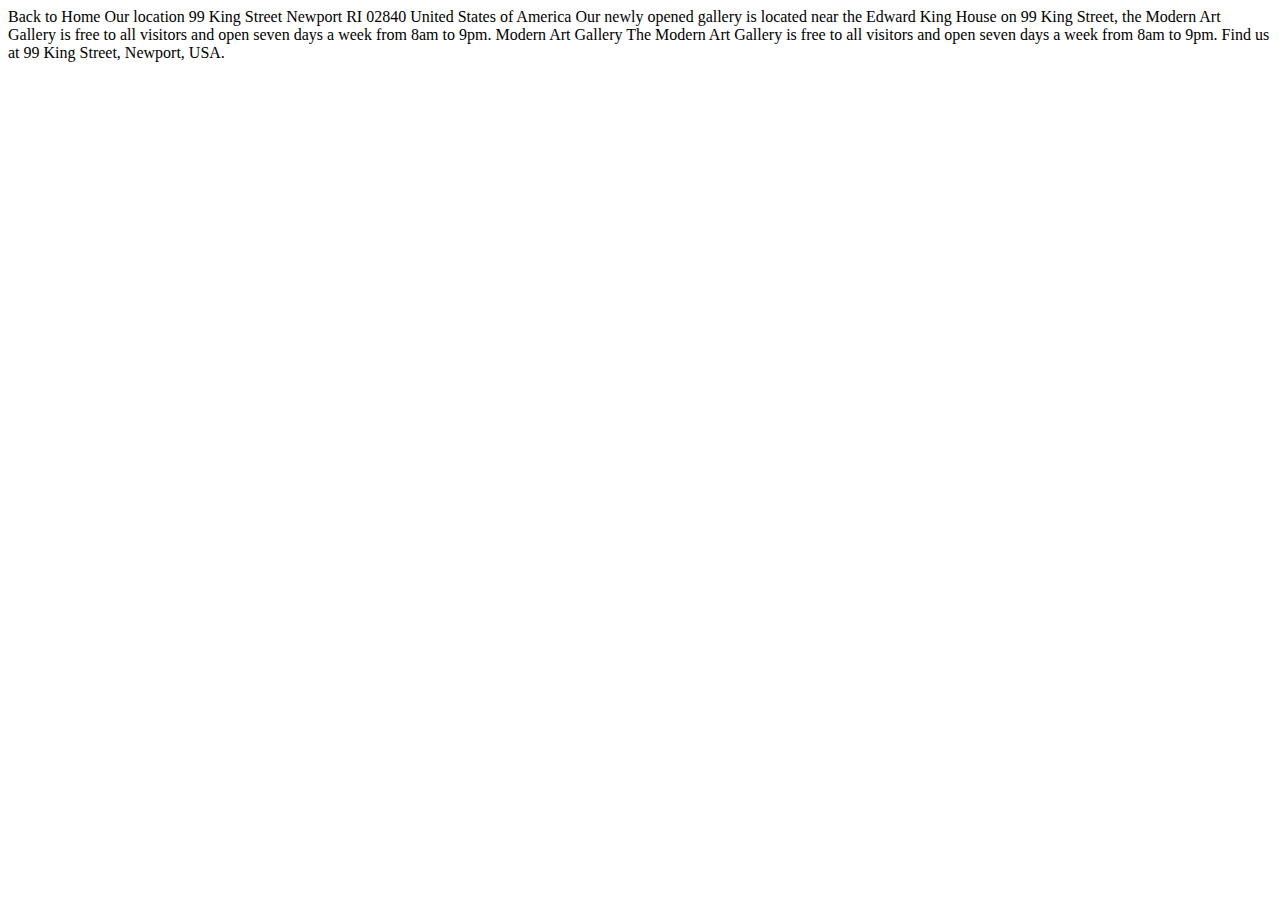
==== location.html @ 8748be81 "phaseone first add" ====
<!DOCTYPE html>
<html lang="en">
<head>
  <meta charset="UTF-8">
  <meta name="viewport" content="width=device-width, initial-scale=1.0">

  <link rel="icon" type="image/png" sizes="32x32" href="./assets/favicon-32x32.png">
  
  <title>Frontend Mentor | Art gallery website</title>
</head>
<body>

  Back to Home

  Our location

  99 King Street
  Newport
  RI 02840
  United States of America

  Our newly opened gallery is located near the Edward King House on 99 King 
  Street, the Modern Art Gallery is free to all visitors and open seven days 
  a week from 8am to 9pm.

  Modern Art Gallery

  The Modern Art Gallery is free to all visitors and open seven days a week 
  from 8am to 9pm. Find us at 99 King Street, Newport, USA.

</body>
</html>
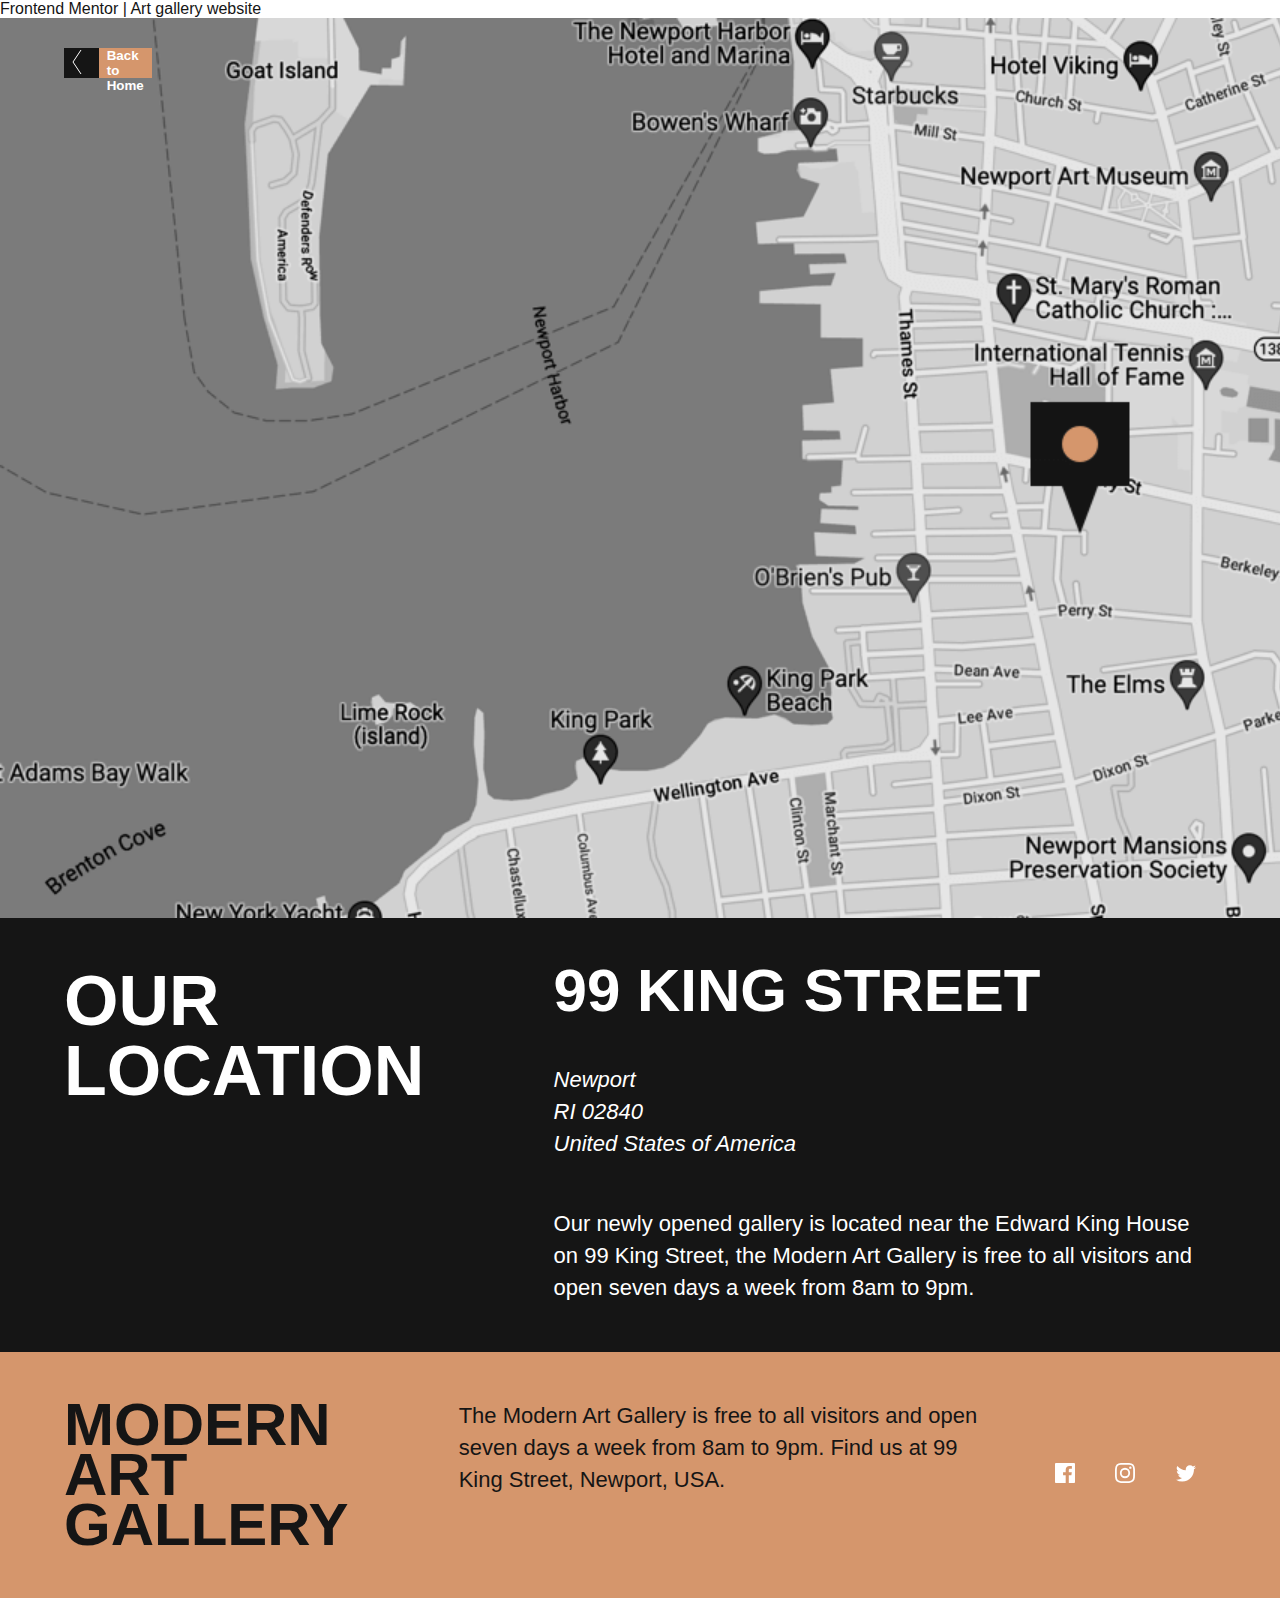
==== commit 23fe0870: "second commit" ====
--- a/location.html
+++ b/location.html
@@ -1,32 +1,71 @@
 <!DOCTYPE html>
 <html lang="en">
-<head>
-  <meta charset="UTF-8">
-  <meta name="viewport" content="width=device-width, initial-scale=1.0">
+  <head>
+    <meta charset="UTF-8">
+    <meta name="viewport" content="width=device-width, initial-scale=1.0">
 
-  <link rel="icon" type="image/png" sizes="32x32" href="./assets/favicon-32x32.png">
-  
-  <title>Frontend Mentor | Art gallery website</title>
-</head>
-<body>
+    <link rel="icon" type="image/png" sizes="32x32" href="./assets/favicon-32x32.png">
+    <link rel="stylesheet" href="./css/styles.css"
+    <title> Frontend Mentor | Art gallery website</title>
+  </head>
 
-  Back to Home
+  <body class="location">
+    <a href="./index.html" id="location-link">
+      <button><svg width="10" height="24" xmlns="http://www.w3.org/2000/svg">
+          <path stroke="#FFF" fill="none" d="M9 24 1 12 9 0" />
+        </svg></button>
+    <button> Back to Home </button>
+    </a>
 
-  Our location
+    <div class="map"></div>
+    <div class="location-info">
+      <div class="location-info-div">
+        <h2> Our location </h2>
+      </div>
 
-  99 King Street
-  Newport
-  RI 02840
-  United States of America
+      <div class="location-info-div" id="location-address">
+        <h3>99 King Street</h3>
+        <address>
+          <p> Newport </p>
+          <p> RI 02840 </p>
+          <p> United States of America </p>
+        </address>
+        <p> Our newly opened gallery is located near the Edward King House on 99 King Street, the Modern Art Gallery is free to all visitors and open seven days a week from 8am to 9pm. </p>
+      </div>
+    </div>
 
-  Our newly opened gallery is located near the Edward King House on 99 King 
-  Street, the Modern Art Gallery is free to all visitors and open seven days 
-  a week from 8am to 9pm.
+    <footer class="location-footer">
+      <div class="location-footer-div">
+        <h3> Modern Art Gallery </h3>
+      </div>
+          
+      <div class="location-footer-div">
+        <p> The Modern Art Gallery is free to all visitors and open seven days a week from 8am to 9pm. Find us at 99 King Street, Newport, USA. </p>
+      </div>
 
-  Modern Art Gallery
-
-  The Modern Art Gallery is free to all visitors and open seven days a week 
-  from 8am to 9pm. Find us at 99 King Street, Newport, USA.
-
-</body>
+      <div class="location-footer-div" id="icons">
+      
+        <div class="icon" id="facebook">
+          <svg width="20" height="20" xmlns="http://www.w3.org/2000/svg">
+            <path d="M18.896 0H1.104C.494 0 0 .494 0 1.104v17.793C0 19.506.494 20 1.104 20h9.58v-7.745H8.076V9.237h2.606V7.01c0-2.583 1.578-3.99 3.883-3.99 1.104 0 2.052.082 2.329.119v2.7h-1.598c-1.254 0-1.496.597-1.496 1.47v1.928h2.989l-.39 3.018h-2.6V20h5.098c.608 0 1.102-.494 1.102-1.104V1.104C20 .494 19.506 0 18.896 0Z"
+              fill="#FFF" />
+          </svg>
+        </div>
+      
+        <div class="icon" id="instagram">
+          <svg width="20" height="20" xmlns="http://www.w3.org/2000/svg">
+            <path d="M10 1.802c2.67 0 2.987.01 4.042.059 2.71.123 3.975 1.409 4.099 4.099.048 1.054.057 1.37.057 4.04 0 2.672-.01 2.988-.057 4.042-.124 2.687-1.387 3.975-4.1 4.099-1.054.048-1.37.058-4.041.058-2.67 0-2.987-.01-4.04-.058-2.718-.124-3.977-1.416-4.1-4.1-.048-1.054-.058-1.37-.058-4.041 0-2.67.01-2.986.058-4.04.124-2.69 1.387-3.977 4.1-4.1 1.054-.048 1.37-.058 4.04-.058ZM10 0C7.284 0 6.944.012 5.877.06 2.246.227.227 2.242.061 5.877.01 6.944 0 7.284 0 10s.012 3.057.06 4.123c.167 3.632 2.182 5.65 5.817 5.817 1.067.048 1.407.06 4.123.06s3.057-.012 4.123-.06c3.629-.167 5.652-2.182 5.816-5.817.05-1.066.061-1.407.061-4.123s-.012-3.056-.06-4.122C19.777 2.249 17.76.228 14.124.06 13.057.01 12.716 0 10 0Zm0 4.865a5.135 5.135 0 1 0 0 10.27 5.135 5.135 0 0 0 0-10.27Zm0 8.468a3.333 3.333 0 1 1 0-6.666 3.333 3.333 0 0 1 0 6.666Zm5.338-9.87a1.2 1.2 0 1 0 0 2.4 1.2 1.2 0 0 0 0-2.4Z"
+              fill="#FFF" />
+          </svg>
+        </div>
+      
+        <div class="icon" id="twitter">
+          <svg width="20" height="17" xmlns="http://www.w3.org/2000/svg">
+            <path d="M20 2.172a8.192 8.192 0 0 1-2.357.646 4.11 4.11 0 0 0 1.805-2.27 8.22 8.22 0 0 1-2.606.996A4.096 4.096 0 0 0 13.847.248c-2.65 0-4.596 2.472-3.998 5.037A11.648 11.648 0 0 1 1.392 1a4.109 4.109 0 0 0 1.27 5.478 4.086 4.086 0 0 1-1.858-.513c-.045 1.9 1.318 3.679 3.291 4.075a4.113 4.113 0 0 1-1.853.07 4.106 4.106 0 0 0 3.833 2.849A8.25 8.25 0 0 1 0 14.658a11.616 11.616 0 0 0 6.29 1.843c7.618 0 11.923-6.434 11.663-12.205A8.354 8.354 0 0 0 20 2.172Z"
+              fill="#FFF" />
+          </svg>
+        </div>
+      </div>
+    </footer>
+  </body>
 </html>--- a/css/styles.css
+++ b/css/styles.css
@@ -0,0 +1,409 @@
+* {
+  margin: 0;
+  padding: 0;
+  box-sizing: border-box;
+}
+
+h1 {
+  font-family: "Big Shoulders Display", sans-serif;
+  font-size: 96px;
+  line-height: 88px;
+}
+
+h2 {
+  font-family: "Big Shoulders Display", sans-serif;
+  font-size: 70px;
+  line-height: 70px;
+  text-transform: uppercase;
+}
+
+h3 {
+  font-family: "Big Shoulders Display", sans-serif;
+  font-size: 60px;
+  line-height: 50px;
+  text-transform: uppercase;
+}
+
+p {
+  font-family: "Outfit", sans-serif;
+  font-size: 22px;
+  line-height: 32px;
+}
+
+body {
+  font-family: "Outfit", sans-serif;
+  color: #151515;
+}
+
+button {
+  height: 30px;
+  border: none;
+  color: #FFFFFF;
+  font-weight: 700;
+  padding: 0px 8px;
+  transition: all 0.3s ease;
+}
+
+a {
+  text-decoration: none;
+  display: grid;
+  grid-template-columns: repeat(5, 1fr);
+  width: 100px;
+}
+
+button:nth-child(1) {
+  background-color: #151515;
+  z-index: 1;
+}
+
+button:nth-child(2) {
+  background-color: #D5966C;
+  text-align: right;
+}
+
+.home h1 {
+  background: linear-gradient(to right, #FFFFFF 50%, #151515 50%);
+  background-clip: text;
+  -webkit-background-clip: text;
+  -webkit-text-fill-color: transparent;
+}
+
+a {
+  transition: all 0.5s ease;
+  margin: 30px 0px;
+}
+
+a:hover>button:nth-child(1) {
+  background-color: #D5966C;
+}
+
+a:hover>button:nth-child(2) {
+  background-color: #151515;
+}
+
+.header-container {
+  display: grid;
+  grid-template-columns: repeat(12, 1fr);
+  height: 100vh;
+}
+
+#header-grid1 {
+  background-color: #151515;
+  grid-column: 1/5;
+  grid-row: 1;
+}
+
+#header-grid2 {
+  background: url("/assets/desktop/image-hero.jpg");
+  background-size: cover;
+  background-repeat: no-repeat;
+  grid-column: 5/9;
+  grid-row: 1;
+}
+
+#header-grid3 {
+  grid-column: 9/13;
+  grid-row: 1;
+}
+
+#header-grid4 {
+  grid-column: 2/8;
+  grid-row: 1;
+  margin: auto;
+}
+
+#header-grid5 {
+  grid-column: 8/11;
+  grid-row: 1;
+  margin: auto;
+  margin-left: 20px;
+}
+
+.main-container {
+  margin: 50px 5%;
+}
+
+.main-container p {
+  margin: 30px 0;
+}
+
+.main-section-top {
+  display: grid;
+  grid-template-columns: 2fr 3fr;
+}
+
+#top-one {
+  margin: 20px 0;
+}
+
+#top-two {
+  background: url("/assets/desktop/image-grid-1.jpg");
+  background-size: cover;
+  background-repeat: no-repeat;
+}
+
+.main-section-down {
+  margin: 30px 0;
+  display: grid;
+  grid-template-columns: repeat(2, 1fr);
+  grid-template-rows: repeat(2, 1fr);
+  grid-template-areas: "grid1 grid2" "grid1 grid3";
+  gap: 10px;
+}
+
+#down-one{
+  grid-area: grid1;
+}
+
+#down-one img {
+  width: 100%;
+  height: 100%;
+}
+
+#down-two {
+  grid-area: grid2;
+}
+
+#down-two img {
+  width: 100%;
+  height: 100%;
+}
+
+#down-three {
+  grid-area: grid3;
+  background-color: #151515;
+  color: #FFFFFF;
+  padding: 20px;
+}
+
+.home-footer {
+  background-color: #151515;
+  color: #FFFFFF;
+  padding: 30px 5%;
+  display: grid;
+  grid-template-columns: 2fr 3fr 1fr;
+  gap: 20px;
+}
+
+.home-footer svg {
+  fill: #FFFFFF;
+  transition: all 0.25s ease;
+}
+
+.home-footer svg:hover {
+  fill: #D5966C;
+}
+
+#icons {
+  display: flex;
+  justify-content: space-around;
+  align-items: center;
+}
+
+@media screen and (max-width: 820px) {
+  h1 {
+    font-size: 70px;
+    line-height: 70px;
+    -webkit-text-fill-color: initial !important;
+  }
+
+  h2 {
+    font-size: 60px;
+    line-height: 50px;
+  }
+
+  h3 {
+    font-size: 36px;
+    line-height: 36px;
+  }
+
+  a {
+    width: 150px;
+  }
+
+  button {
+    height: 50px;
+  }
+
+  #header-grid1{
+    display: none;
+  }
+
+  #header-grid2{
+    grid-column: 1/7;
+    grid-row: 1/5;
+  }
+
+  #header-grid4{
+    grid-column: 6/11;
+    grid-row: 2;
+  }
+
+  #header-grid5{
+    grid-column: 6/11;
+    grid-row: 3;
+    margin: 0;
+  }
+}
+
+@media screen and (max-width: 500px) {
+  h1 {
+    font-size: 60px;
+    line-height: 50px;
+  }
+
+  h2 {
+    font-size: 36px;
+    line-height: 36px;
+  }
+
+  .header-container {
+    height: max-content;
+  }
+
+  #header-grid2 {
+    grid-column: 1/13;
+    grid-row: 1;
+    height: 50vh;
+  }
+
+  #header-grid3 {
+    grid-column: 1/13;
+    grid-row: 2;
+    padding: 0 5%;
+  }
+
+  #header-grid4 {
+    grid-column: 1/13;
+    grid-row: 3;
+    padding: 0 5%;
+  }
+
+  .header-grid5 {
+    grid-column: 1/13;
+    grid-row: 4;
+    padding: 0 5%;
+  }
+
+  .main-section-top {
+    grid-template-columns: 1fr;
+  }
+
+  .main-section-down {
+    grid-template-columns: 1fr;
+    grid-template-rows: max-content;
+    grid-template-areas: "grid1" "grid2" "grid3";
+  }
+
+  #down-two img {
+    height: max-content;
+  }
+
+  .home-footer {
+    grid-template-columns: 1fr;
+  }
+}
+
+#location-link {
+  position: absolute;
+  left: 5%;
+  width: 12rem;
+}
+
+.location button:nth-child(1) {
+  text-align: left;
+}
+
+.location button:nth-child(2) {
+  z-index: 1;
+  text-align: left;
+}
+
+.location a {
+  transition: all 0.5s ease-out;
+}
+
+.location a:hover>button:nth-child(1) {
+  background-color: #D5966C;
+}
+
+.location a:hover>button:nth-child(2) {
+  background-color: #151515;
+}
+
+.map {
+  background: url("/assets/desktop/image-map.png");
+  background-size: cover;
+  background-repeat: no-repeat;
+  height: 100vh;
+  width: 100%;
+  display: grid;
+  place-content: center;
+}
+
+.location-info {
+  display: grid;
+  grid-template-columns: 2fr 3fr;
+  gap: 3rem;
+  padding: 3rem 5%;
+  background-color: #151515;
+  color: #FFFFFF;
+}
+
+.location-info-section h3 {
+  color: #D5966C;
+}
+
+address {
+  margin: 3rem 0;
+}
+
+.location-footer {
+  display: grid;
+  grid-template-columns: 2fr 3fr 1fr;
+  gap: 2rem;
+  background-color: #D5966C;
+  padding: 3rem 5%;
+}
+
+.location-footer-section:nth-child(3) {
+  display: flex;
+  justify-content: space-around;
+  align-items: center;
+}
+
+.location-footer-section:nth-child(3) svg {
+  transition: all 0.25s ease-out;
+}
+
+.location-footer-section:nth-child(3) svg:hover {
+  fill: #FFFFFF;
+}
+
+@media screen and (max-width: 820px) {
+  .map {
+    background: url("../images/tablet/image-map.png");
+    background-size: cover;
+    background-repeat: no-repeat;
+    background-position: center;
+  }
+}
+
+@media screen and (max-width: 500px) {
+  #location-link {
+    left: 0;
+  }
+
+  .location-info {
+    grid-template-columns: 1fr;
+  }
+
+  .location-footer {
+    grid-template-columns: 1fr;
+  }
+
+  #icons {
+    justify-content: start;
+    gap: 20px;
+  }
+}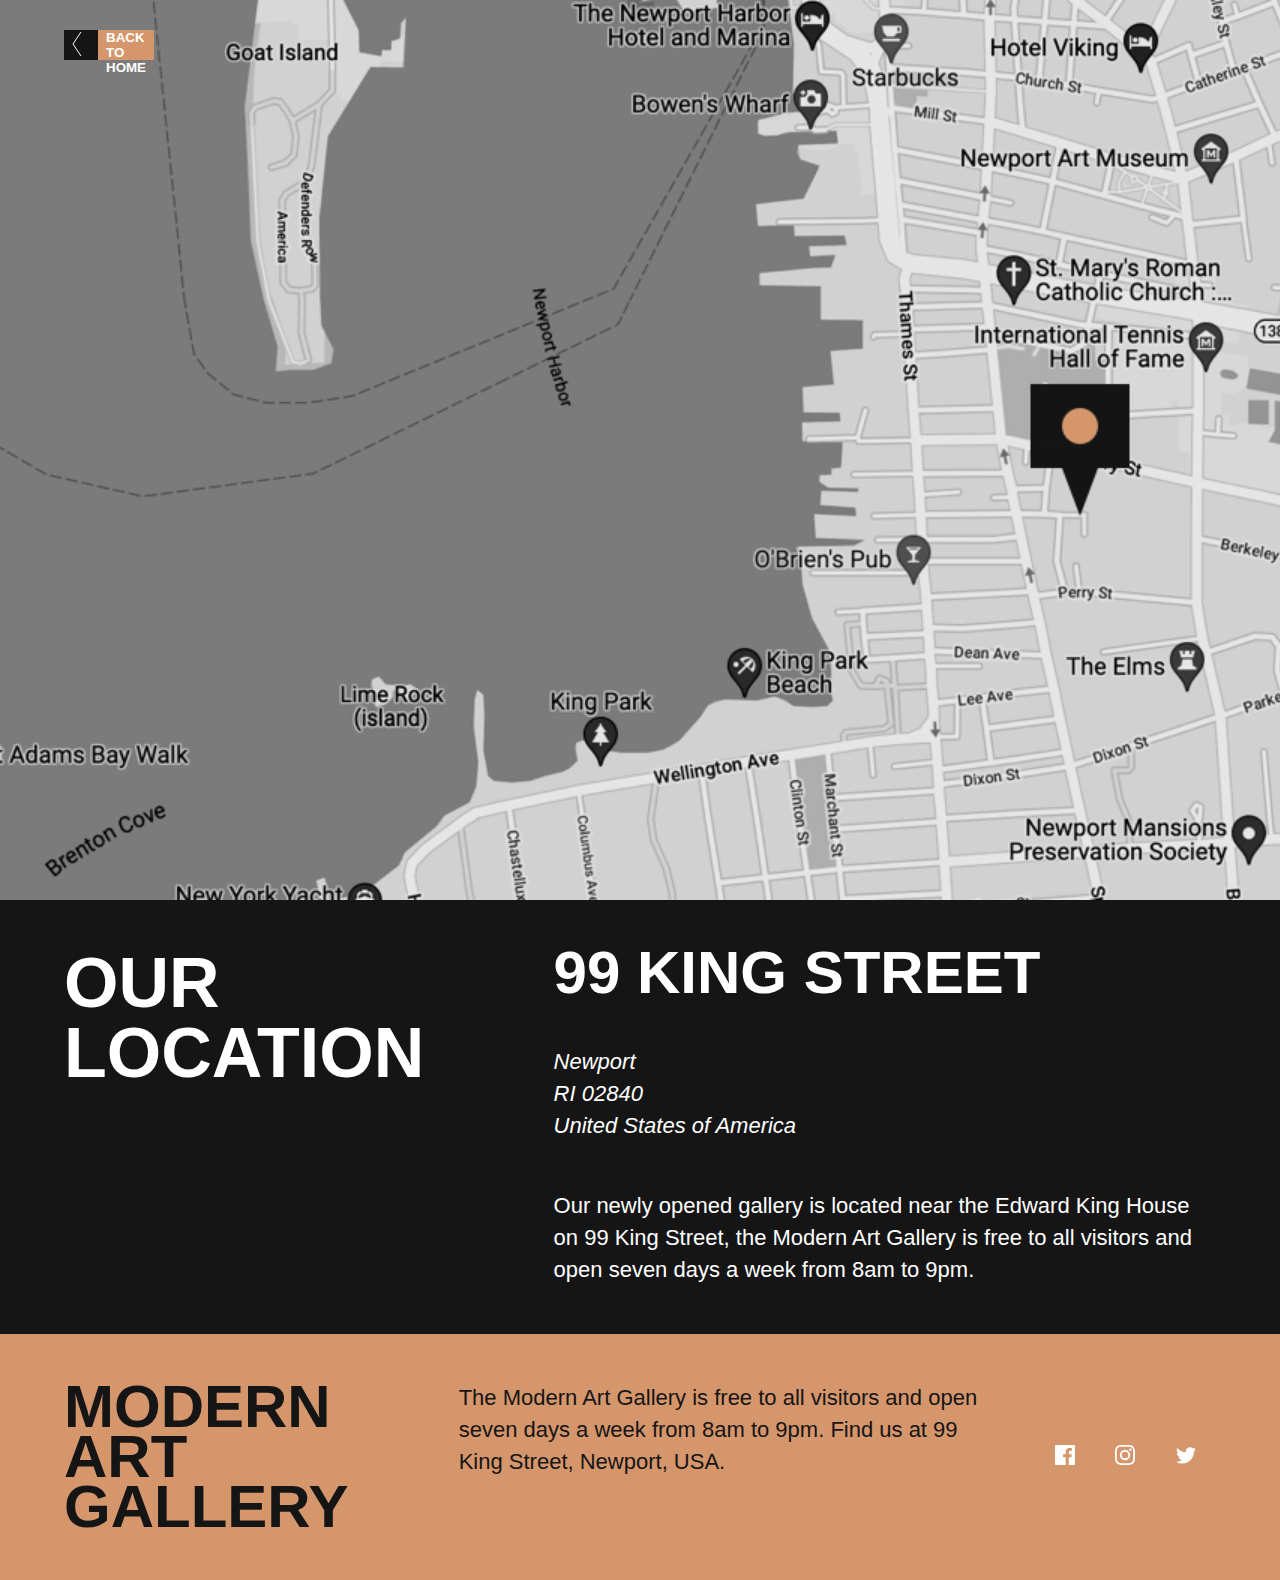
==== commit 3b8da86f: "continue" ====
--- a/location.html
+++ b/location.html
@@ -5,8 +5,8 @@
     <meta name="viewport" content="width=device-width, initial-scale=1.0">
 
     <link rel="icon" type="image/png" sizes="32x32" href="./assets/favicon-32x32.png">
-    <link rel="stylesheet" href="./css/styles.css"
-    <title> Frontend Mentor | Art gallery website</title>
+        <title> Frontend Mentor | Art gallery website</title>
+    <link rel="stylesheet" href="./css/styles.css">
   </head>
 
   <body class="location">
@@ -14,17 +14,17 @@
       <button><svg width="10" height="24" xmlns="http://www.w3.org/2000/svg">
           <path stroke="#FFF" fill="none" d="M9 24 1 12 9 0" />
         </svg></button>
-    <button> Back to Home </button>
+    <button> BACK TO HOME </button>
     </a>
 
     <div class="map"></div>
     <div class="location-info">
       <div class="location-info-div">
-        <h2> Our location </h2>
+        <h2> OUR <br> LOCATION </h2>
       </div>
 
       <div class="location-info-div" id="location-address">
-        <h3>99 King Street</h3>
+        <h3> 99 KING STREET </h3>
         <address>
           <p> Newport </p>
           <p> RI 02840 </p>
@@ -36,7 +36,7 @@
 
     <footer class="location-footer">
       <div class="location-footer-div">
-        <h3> Modern Art Gallery </h3>
+        <h3> MODERN ART GALLERY </h3>
       </div>
           
       <div class="location-footer-div">
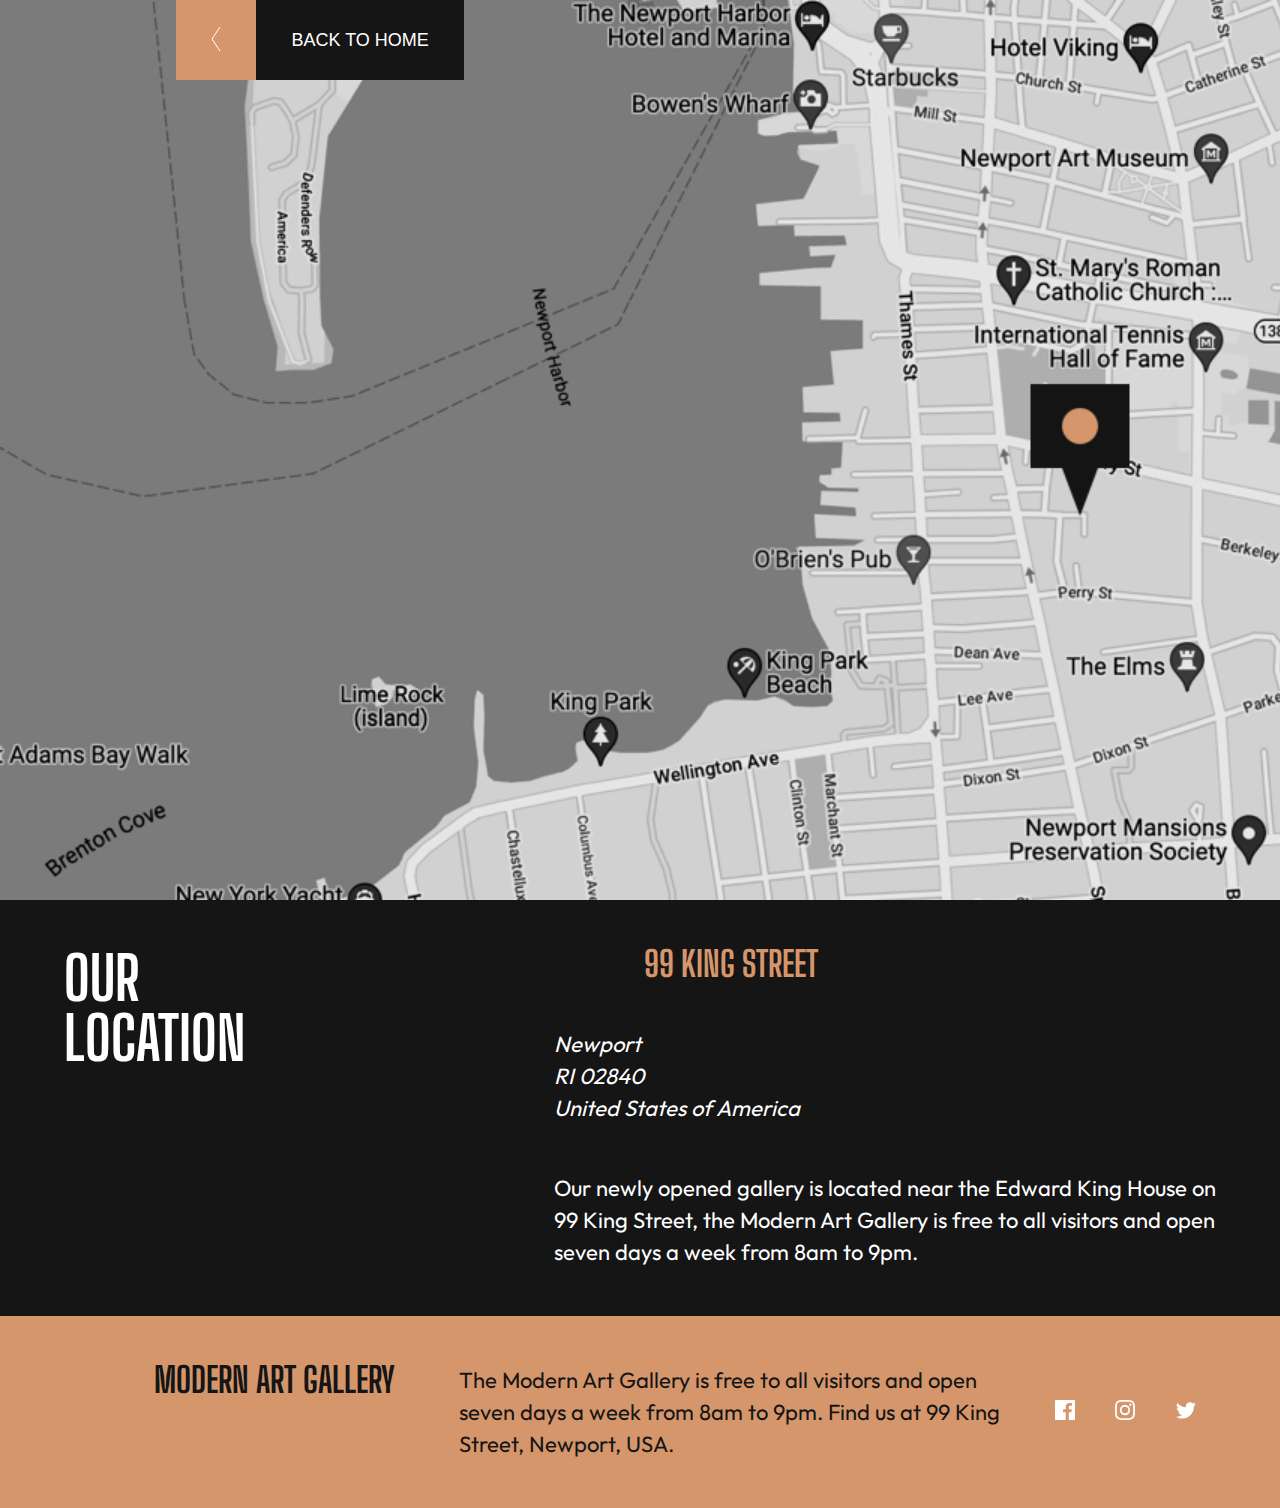
==== commit 1078cd7c: "fifth commit" ====
--- a/location.html
+++ b/location.html
@@ -1,11 +1,12 @@
 <!DOCTYPE html>
 <html lang="en">
+
   <head>
     <meta charset="UTF-8">
     <meta name="viewport" content="width=device-width, initial-scale=1.0">
 
     <link rel="icon" type="image/png" sizes="32x32" href="./assets/favicon-32x32.png">
-        <title> Frontend Mentor | Art gallery website</title>
+    <title> Frontend Mentor | Art gallery website</title>
     <link rel="stylesheet" href="./css/styles.css">
   </head>
 
@@ -14,10 +15,11 @@
       <button><svg width="10" height="24" xmlns="http://www.w3.org/2000/svg">
           <path stroke="#FFF" fill="none" d="M9 24 1 12 9 0" />
         </svg></button>
-    <button> BACK TO HOME </button>
+      <button> BACK TO HOME </button>
     </a>
 
     <div class="map"></div>
+
     <div class="location-info">
       <div class="location-info-div">
         <h2> OUR <br> LOCATION </h2>
@@ -30,7 +32,8 @@
           <p> RI 02840 </p>
           <p> United States of America </p>
         </address>
-        <p> Our newly opened gallery is located near the Edward King House on 99 King Street, the Modern Art Gallery is free to all visitors and open seven days a week from 8am to 9pm. </p>
+        <p> Our newly opened gallery is located near the Edward King House on 99 King Street, the Modern Art Gallery is
+          free to all visitors and open seven days a week from 8am to 9pm. </p>
       </div>
     </div>
 
@@ -38,34 +41,39 @@
       <div class="location-footer-div">
         <h3> MODERN ART GALLERY </h3>
       </div>
-          
+
       <div class="location-footer-div">
-        <p> The Modern Art Gallery is free to all visitors and open seven days a week from 8am to 9pm. Find us at 99 King Street, Newport, USA. </p>
+        <p> The Modern Art Gallery is free to all visitors and open seven days a week from 8am to 9pm. Find us at 99
+          King Street, Newport, USA. </p>
       </div>
 
       <div class="location-footer-div" id="icons">
-      
+
         <div class="icon" id="facebook">
           <svg width="20" height="20" xmlns="http://www.w3.org/2000/svg">
-            <path d="M18.896 0H1.104C.494 0 0 .494 0 1.104v17.793C0 19.506.494 20 1.104 20h9.58v-7.745H8.076V9.237h2.606V7.01c0-2.583 1.578-3.99 3.883-3.99 1.104 0 2.052.082 2.329.119v2.7h-1.598c-1.254 0-1.496.597-1.496 1.47v1.928h2.989l-.39 3.018h-2.6V20h5.098c.608 0 1.102-.494 1.102-1.104V1.104C20 .494 19.506 0 18.896 0Z"
+            <path
+              d="M18.896 0H1.104C.494 0 0 .494 0 1.104v17.793C0 19.506.494 20 1.104 20h9.58v-7.745H8.076V9.237h2.606V7.01c0-2.583 1.578-3.99 3.883-3.99 1.104 0 2.052.082 2.329.119v2.7h-1.598c-1.254 0-1.496.597-1.496 1.47v1.928h2.989l-.39 3.018h-2.6V20h5.098c.608 0 1.102-.494 1.102-1.104V1.104C20 .494 19.506 0 18.896 0Z"
               fill="#FFF" />
           </svg>
         </div>
-      
+
         <div class="icon" id="instagram">
           <svg width="20" height="20" xmlns="http://www.w3.org/2000/svg">
-            <path d="M10 1.802c2.67 0 2.987.01 4.042.059 2.71.123 3.975 1.409 4.099 4.099.048 1.054.057 1.37.057 4.04 0 2.672-.01 2.988-.057 4.042-.124 2.687-1.387 3.975-4.1 4.099-1.054.048-1.37.058-4.041.058-2.67 0-2.987-.01-4.04-.058-2.718-.124-3.977-1.416-4.1-4.1-.048-1.054-.058-1.37-.058-4.041 0-2.67.01-2.986.058-4.04.124-2.69 1.387-3.977 4.1-4.1 1.054-.048 1.37-.058 4.04-.058ZM10 0C7.284 0 6.944.012 5.877.06 2.246.227.227 2.242.061 5.877.01 6.944 0 7.284 0 10s.012 3.057.06 4.123c.167 3.632 2.182 5.65 5.817 5.817 1.067.048 1.407.06 4.123.06s3.057-.012 4.123-.06c3.629-.167 5.652-2.182 5.816-5.817.05-1.066.061-1.407.061-4.123s-.012-3.056-.06-4.122C19.777 2.249 17.76.228 14.124.06 13.057.01 12.716 0 10 0Zm0 4.865a5.135 5.135 0 1 0 0 10.27 5.135 5.135 0 0 0 0-10.27Zm0 8.468a3.333 3.333 0 1 1 0-6.666 3.333 3.333 0 0 1 0 6.666Zm5.338-9.87a1.2 1.2 0 1 0 0 2.4 1.2 1.2 0 0 0 0-2.4Z"
+            <path
+              d="M10 1.802c2.67 0 2.987.01 4.042.059 2.71.123 3.975 1.409 4.099 4.099.048 1.054.057 1.37.057 4.04 0 2.672-.01 2.988-.057 4.042-.124 2.687-1.387 3.975-4.1 4.099-1.054.048-1.37.058-4.041.058-2.67 0-2.987-.01-4.04-.058-2.718-.124-3.977-1.416-4.1-4.1-.048-1.054-.058-1.37-.058-4.041 0-2.67.01-2.986.058-4.04.124-2.69 1.387-3.977 4.1-4.1 1.054-.048 1.37-.058 4.04-.058ZM10 0C7.284 0 6.944.012 5.877.06 2.246.227.227 2.242.061 5.877.01 6.944 0 7.284 0 10s.012 3.057.06 4.123c.167 3.632 2.182 5.65 5.817 5.817 1.067.048 1.407.06 4.123.06s3.057-.012 4.123-.06c3.629-.167 5.652-2.182 5.816-5.817.05-1.066.061-1.407.061-4.123s-.012-3.056-.06-4.122C19.777 2.249 17.76.228 14.124.06 13.057.01 12.716 0 10 0Zm0 4.865a5.135 5.135 0 1 0 0 10.27 5.135 5.135 0 0 0 0-10.27Zm0 8.468a3.333 3.333 0 1 1 0-6.666 3.333 3.333 0 0 1 0 6.666Zm5.338-9.87a1.2 1.2 0 1 0 0 2.4 1.2 1.2 0 0 0 0-2.4Z"
               fill="#FFF" />
           </svg>
         </div>
-      
+
         <div class="icon" id="twitter">
           <svg width="20" height="17" xmlns="http://www.w3.org/2000/svg">
-            <path d="M20 2.172a8.192 8.192 0 0 1-2.357.646 4.11 4.11 0 0 0 1.805-2.27 8.22 8.22 0 0 1-2.606.996A4.096 4.096 0 0 0 13.847.248c-2.65 0-4.596 2.472-3.998 5.037A11.648 11.648 0 0 1 1.392 1a4.109 4.109 0 0 0 1.27 5.478 4.086 4.086 0 0 1-1.858-.513c-.045 1.9 1.318 3.679 3.291 4.075a4.113 4.113 0 0 1-1.853.07 4.106 4.106 0 0 0 3.833 2.849A8.25 8.25 0 0 1 0 14.658a11.616 11.616 0 0 0 6.29 1.843c7.618 0 11.923-6.434 11.663-12.205A8.354 8.354 0 0 0 20 2.172Z"
+            <path
+              d="M20 2.172a8.192 8.192 0 0 1-2.357.646 4.11 4.11 0 0 0 1.805-2.27 8.22 8.22 0 0 1-2.606.996A4.096 4.096 0 0 0 13.847.248c-2.65 0-4.596 2.472-3.998 5.037A11.648 11.648 0 0 1 1.392 1a4.109 4.109 0 0 0 1.27 5.478 4.086 4.086 0 0 1-1.858-.513c-.045 1.9 1.318 3.679 3.291 4.075a4.113 4.113 0 0 1-1.853.07 4.106 4.106 0 0 0 3.833 2.849A8.25 8.25 0 0 1 0 14.658a11.616 11.616 0 0 0 6.29 1.843c7.618 0 11.923-6.434 11.663-12.205A8.354 8.354 0 0 0 20 2.172Z"
               fill="#FFF" />
           </svg>
         </div>
       </div>
     </footer>
   </body>
+
 </html>--- a/css/styles.css
+++ b/css/styles.css
@@ -1,3 +1,5 @@
+@import url("https://fonts.googleapis.com/css2?family=Big+Shoulders+Display:wght@900&family=Outfit:wght@300&display=swap");
+
 * {
   margin: 0;
   padding: 0;
@@ -5,23 +7,22 @@
 }
 
 h1 {
-  font-family: "Big Shoulders Display", sans-serif;
+  font-family: "Big Shoulders Display", cursive;
   font-size: 96px;
   line-height: 88px;
 }
 
 h2 {
-  font-family: "Big Shoulders Display", sans-serif;
-  font-size: 70px;
-  line-height: 70px;
-  text-transform: uppercase;
+  font-family: "Big Shoulders Display", cursive;
+  font-size: 60px;
+  line-height: 60px;
 }
 
 h3 {
-  font-family: "Big Shoulders Display", sans-serif;
-  font-size: 60px;
-  line-height: 50px;
-  text-transform: uppercase;
+  font-family: "Big Shoulders Display", cursive;
+  font-size: 35px;
+  line-height: 32px;
+  margin-left: 90px;
 }
 
 p {
@@ -35,124 +36,126 @@
   color: #151515;
 }
 
-button {
-  height: 30px;
+.home button {
   border: none;
   color: #FFFFFF;
   font-weight: 700;
-  padding: 0px 8px;
+  padding: 1rem 2rem;
   transition: all 0.3s ease;
 }
 
-a {
+.home a {
+  margin-top: 3rem;
   text-decoration: none;
   display: grid;
   grid-template-columns: repeat(5, 1fr);
-  width: 100px;
-}
-
-button:nth-child(1) {
-  background-color: #151515;
-  z-index: 1;
-}
-
-button:nth-child(2) {
+}
+
+.home a button:nth-child(1) {
+  background-color: #151515;
+  grid-column: 1/4;
+  grid-row: 1;
+  height: 4rem;
+  font-size: 16px;
+}
+
+.home a button:nth-child(2) {
   background-color: #D5966C;
-  text-align: right;
+  grid-column: 4/5;
+  grid-row: 1;
+  height: 4rem;
 }
 
 .home h1 {
-  background: linear-gradient(to right, #FFFFFF 50%, #151515 50%);
+  background: linear-gradient(to right, #FFFFFF 61%, #151515 39%);
   background-clip: text;
   -webkit-background-clip: text;
   -webkit-text-fill-color: transparent;
 }
 
-a {
-  transition: all 0.5s ease;
-  margin: 30px 0px;
-}
-
-a:hover>button:nth-child(1) {
+.home a:hover>button:nth-child(1) {
   background-color: #D5966C;
 }
 
-a:hover>button:nth-child(2) {
+.home a:hover>button:nth-child(2) {
   background-color: #151515;
 }
 
 .header-container {
   display: grid;
-  grid-template-columns: repeat(12, 1fr);
-  height: 100vh;
+  grid-template-columns: repeat(15, 1fr);
+  grid-template-rows: repeat(4, 1fr);
+  margin-bottom: 10rem;
 }
 
 #header-grid1 {
   background-color: #151515;
-  grid-column: 1/5;
-  grid-row: 1;
+  grid-column: 1/6;
+  grid-row: 1/5;
 }
 
 #header-grid2 {
   background: url("/assets/desktop/image-hero.jpg");
+  height: 135vh;
   background-size: cover;
   background-repeat: no-repeat;
-  grid-column: 5/9;
-  grid-row: 1;
+  grid-column: 6/12;
+  grid-row: 1/5;
 }
 
 #header-grid3 {
-  grid-column: 9/13;
-  grid-row: 1;
+  background-color: #FFFFFF;
+  grid-column: 12/16;
+  grid-row: 1/4;
 }
 
 #header-grid4 {
   grid-column: 2/8;
-  grid-row: 1;
-  margin: auto;
+  grid-row: 2/3;
+  margin-left: 70px;
 }
 
 #header-grid5 {
-  grid-column: 8/11;
-  grid-row: 1;
-  margin: auto;
-  margin-left: 20px;
+  grid-column: 11/15;
+  grid-row: 2/4;
+  margin-left: 2rem;
 }
 
 .main-container {
-  margin: 50px 5%;
+  margin: 0rem 6rem 10rem 6rem;
 }
 
 .main-container p {
-  margin: 30px 0;
+  margin-top: 2rem;
 }
 
 .main-section-top {
   display: grid;
   grid-template-columns: 2fr 3fr;
+  margin-bottom: 2rem;
 }
 
 #top-one {
-  margin: 20px 0;
+  margin: 0rem 4rem 4rem 4rem;
 }
 
 #top-two {
-  background: url("/assets/desktop/image-grid-1.jpg");
   background-size: cover;
   background-repeat: no-repeat;
+  margin-left: 4rem;
 }
 
 .main-section-down {
-  margin: 30px 0;
-  display: grid;
-  grid-template-columns: repeat(2, 1fr);
+  display: grid;
+  grid-template-columns: repeat(5, 1fr);
   grid-template-rows: repeat(2, 1fr);
-  grid-template-areas: "grid1 grid2" "grid1 grid3";
-  gap: 10px;
-}
-
-#down-one{
-  grid-area: grid1;
+  gap: 2rem;
+}
+
+#down-one {
+  grid-column: 1/4;
+  grid-row: 1/3;
+  margin: 0rem 0rem 0rem 4rem;
 }
 
 #down-one img {
@@ -161,7 +164,8 @@
 }
 
 #down-two {
-  grid-area: grid2;
+  grid-column: 4/6;
+  grid-row: 1/2;
 }
 
 #down-two img {
@@ -170,37 +174,65 @@
 }
 
 #down-three {
-  grid-area: grid3;
+  grid-column: 4/6;
+  grid-row: 2/3;
   background-color: #151515;
   color: #FFFFFF;
-  padding: 20px;
+  padding: 45px;
 }
 
 .home-footer {
   background-color: #151515;
   color: #FFFFFF;
-  padding: 30px 5%;
+  height: 15rem;
+  padding: 5rem 5%;
   display: grid;
   grid-template-columns: 2fr 3fr 1fr;
-  gap: 20px;
-}
-
-.home-footer svg {
-  fill: #FFFFFF;
-  transition: all 0.25s ease;
-}
-
-.home-footer svg:hover {
+  gap: 10rem;
+}
+
+span {
+  font-size: 18px;
+}
+
+.icon :hover {
   fill: #D5966C;
+  transition: all 0.3s ease;
 }
 
 #icons {
   display: flex;
   justify-content: space-around;
-  align-items: center;
-}
-
-@media screen and (max-width: 820px) {
+}
+
+@media and (max-width: 330px) {
+  .home {
+    width: 20%;
+  }
+
+  h1 {
+    font-size: 30px;
+    line-height: 30px;
+  }
+
+  h2 {
+    font-size: 20px;
+    line-height: 20px;
+  }
+
+  h3 {
+    font-size: 15px;
+    line-height: 15px;
+  }
+
+  p {
+    font-size: 10px;
+    line-height: 10px;
+  }
+
+}
+
+/* @media screen and (max-width: 820px) {
   h1 {
     font-size: 70px;
     line-height: 70px;
@@ -218,11 +250,11 @@
   }
 
   a {
-    width: 150px;
+    width: 15rem;
   }
 
   button {
-    height: 50px;
+    height: 5rem;
   }
 
   #header-grid1{
@@ -302,33 +334,50 @@
   .home-footer {
     grid-template-columns: 1fr;
   }
-}
-
-#location-link {
+} */
+
+.location button {
+  border: none;
+  color: #FFFFFF;
+  padding: 1rem 2rem;
+  transition: all 0.3s ease;
+}
+
+.location a {
+  text-decoration: none;
   position: absolute;
-  left: 5%;
-  width: 12rem;
-}
-
-.location button:nth-child(1) {
-  text-align: left;
-}
-
-.location button:nth-child(2) {
-  z-index: 1;
-  text-align: left;
-}
-
-.location a {
-  transition: all 0.5s ease-out;
+  margin-top: 0rem;
+  margin-left: 11rem;
+  height: 5rem;
+  width: 18rem;
+  display: grid;
+  transition: all 0.5s ease;
+}
+
+.location a button:nth-child(1) {
+  background-color: #D5966C;
+  grid-row: 1;
+}
+
+.location a button:nth-child(2) {
+  background-color: #151515;
+  font-size: 18px;
+  grid-row: 1;
 }
 
 .location a:hover>button:nth-child(1) {
+  background-color: #151515;
+}
+
+.location a:hover>button:nth-child(2) {
   background-color: #D5966C;
 }
 
-.location a:hover>button:nth-child(2) {
-  background-color: #151515;
+.location h1 {
+  background: linear-gradient(to right, #FFFFFF 61%, #151515 39%);
+  background-clip: text;
+  -webkit-background-clip: text;
+  -webkit-text-fill-color: transparent;
 }
 
 .map {
@@ -350,7 +399,7 @@
   color: #FFFFFF;
 }
 
-.location-info-section h3 {
+.location-info-div h3 {
   color: #D5966C;
 }
 
@@ -366,17 +415,17 @@
   padding: 3rem 5%;
 }
 
-.location-footer-section:nth-child(3) {
+.location-footer-div:nth-child(3) {
   display: flex;
   justify-content: space-around;
   align-items: center;
 }
 
-.location-footer-section:nth-child(3) svg {
-  transition: all 0.25s ease-out;
-}
-
-.location-footer-section:nth-child(3) svg:hover {
+.location-footer-div:nth-child(3) svg {
+  transition: all 0.25s ease;
+}
+
+.location-footer-div:nth-child(3) svg:hover {
   fill: #FFFFFF;
 }
 
@@ -402,8 +451,8 @@
     grid-template-columns: 1fr;
   }
 
-  #icons {
+  .location-footer-div:nth-child(3) {
     justify-content: start;
-    gap: 20px;
+    gap: 2rem;
   }
 }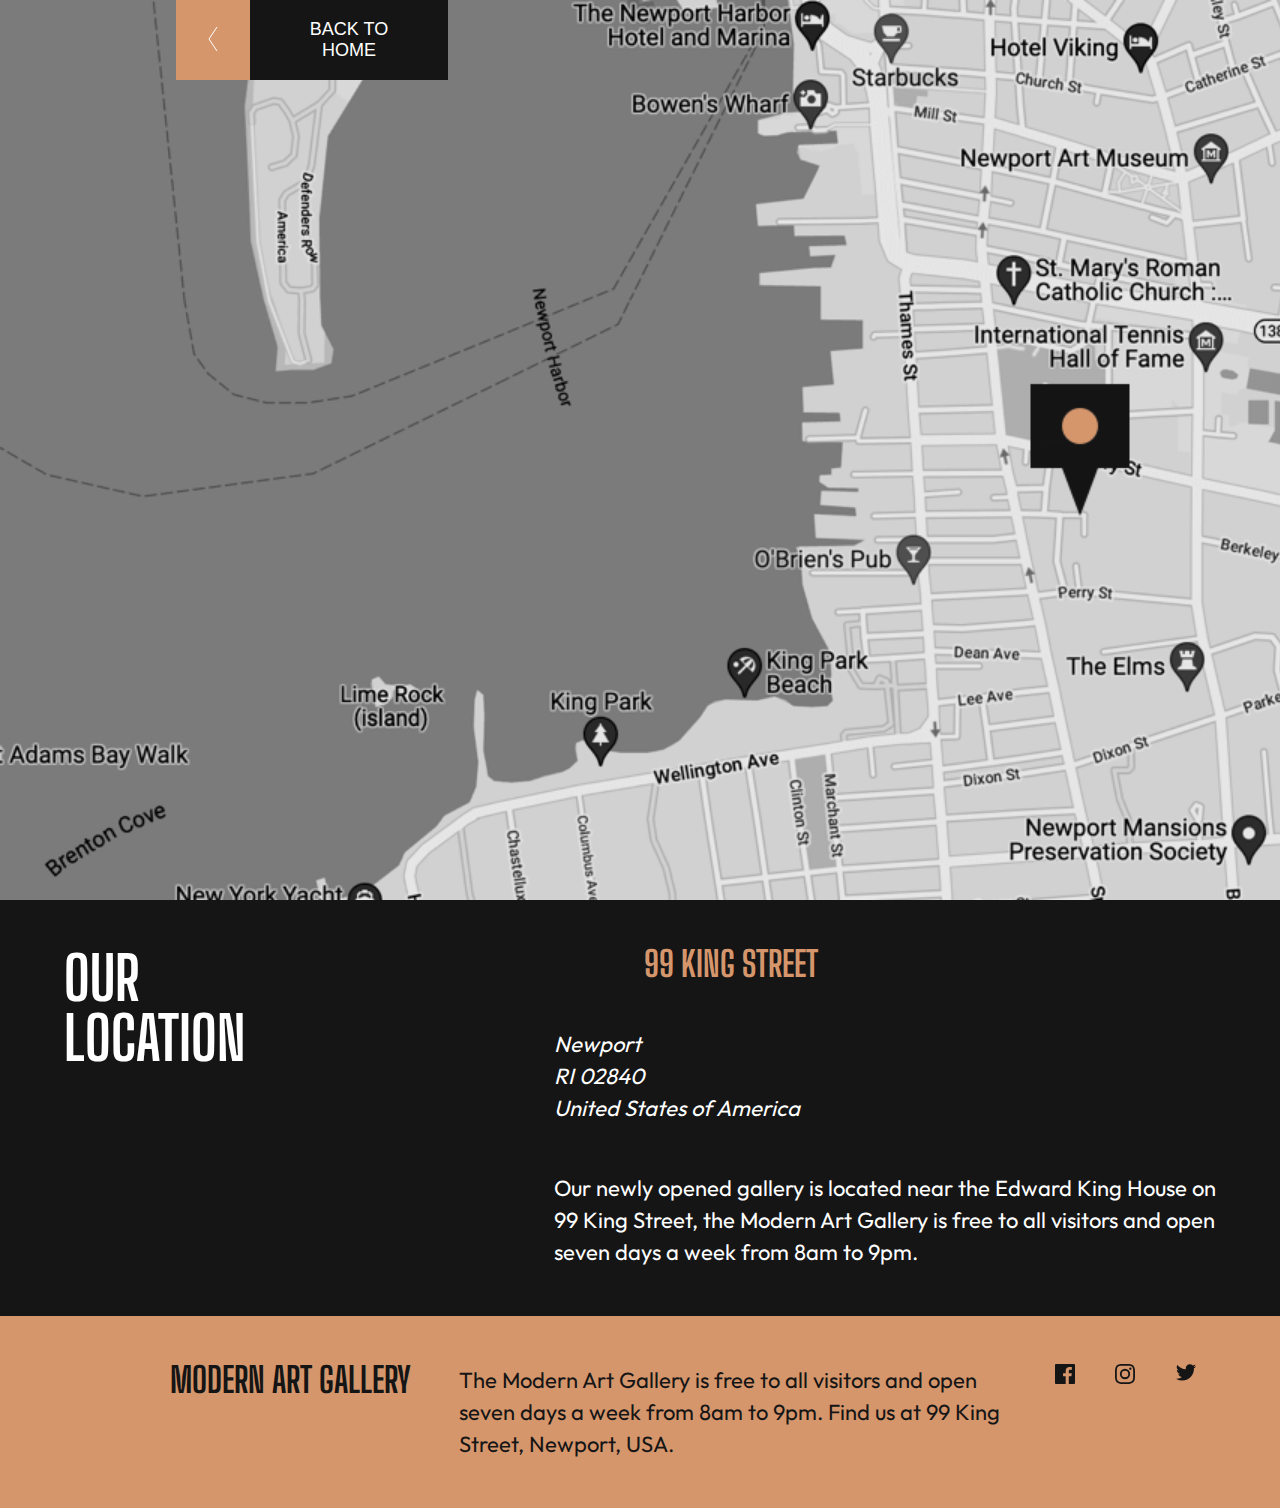
==== commit 40610f5b: "7th commit" ====
--- a/location.html
+++ b/location.html
@@ -53,7 +53,7 @@
           <svg width="20" height="20" xmlns="http://www.w3.org/2000/svg">
             <path
               d="M18.896 0H1.104C.494 0 0 .494 0 1.104v17.793C0 19.506.494 20 1.104 20h9.58v-7.745H8.076V9.237h2.606V7.01c0-2.583 1.578-3.99 3.883-3.99 1.104 0 2.052.082 2.329.119v2.7h-1.598c-1.254 0-1.496.597-1.496 1.47v1.928h2.989l-.39 3.018h-2.6V20h5.098c.608 0 1.102-.494 1.102-1.104V1.104C20 .494 19.506 0 18.896 0Z"
-              fill="#FFF" />
+              fill="#151515" />
           </svg>
         </div>
 
@@ -61,7 +61,7 @@
           <svg width="20" height="20" xmlns="http://www.w3.org/2000/svg">
             <path
               d="M10 1.802c2.67 0 2.987.01 4.042.059 2.71.123 3.975 1.409 4.099 4.099.048 1.054.057 1.37.057 4.04 0 2.672-.01 2.988-.057 4.042-.124 2.687-1.387 3.975-4.1 4.099-1.054.048-1.37.058-4.041.058-2.67 0-2.987-.01-4.04-.058-2.718-.124-3.977-1.416-4.1-4.1-.048-1.054-.058-1.37-.058-4.041 0-2.67.01-2.986.058-4.04.124-2.69 1.387-3.977 4.1-4.1 1.054-.048 1.37-.058 4.04-.058ZM10 0C7.284 0 6.944.012 5.877.06 2.246.227.227 2.242.061 5.877.01 6.944 0 7.284 0 10s.012 3.057.06 4.123c.167 3.632 2.182 5.65 5.817 5.817 1.067.048 1.407.06 4.123.06s3.057-.012 4.123-.06c3.629-.167 5.652-2.182 5.816-5.817.05-1.066.061-1.407.061-4.123s-.012-3.056-.06-4.122C19.777 2.249 17.76.228 14.124.06 13.057.01 12.716 0 10 0Zm0 4.865a5.135 5.135 0 1 0 0 10.27 5.135 5.135 0 0 0 0-10.27Zm0 8.468a3.333 3.333 0 1 1 0-6.666 3.333 3.333 0 0 1 0 6.666Zm5.338-9.87a1.2 1.2 0 1 0 0 2.4 1.2 1.2 0 0 0 0-2.4Z"
-              fill="#FFF" />
+              fill="#151515" />
           </svg>
         </div>
 
@@ -69,7 +69,7 @@
           <svg width="20" height="17" xmlns="http://www.w3.org/2000/svg">
             <path
               d="M20 2.172a8.192 8.192 0 0 1-2.357.646 4.11 4.11 0 0 0 1.805-2.27 8.22 8.22 0 0 1-2.606.996A4.096 4.096 0 0 0 13.847.248c-2.65 0-4.596 2.472-3.998 5.037A11.648 11.648 0 0 1 1.392 1a4.109 4.109 0 0 0 1.27 5.478 4.086 4.086 0 0 1-1.858-.513c-.045 1.9 1.318 3.679 3.291 4.075a4.113 4.113 0 0 1-1.853.07 4.106 4.106 0 0 0 3.833 2.849A8.25 8.25 0 0 1 0 14.658a11.616 11.616 0 0 0 6.29 1.843c7.618 0 11.923-6.434 11.663-12.205A8.354 8.354 0 0 0 20 2.172Z"
-              fill="#FFF" />
+              fill="#151515" />
           </svg>
         </div>
       </div>
--- a/css/styles.css
+++ b/css/styles.css
@@ -195,13 +195,14 @@
   font-size: 18px;
 }
 
-.icon :hover {
+.footer-div svg :hover {
   fill: #D5966C;
   transition: all 0.3s ease;
 }
 
-#icons {
+.footer-div {
   display: flex;
+  gap: 2rem;
   justify-content: space-around;
 }
 
@@ -349,7 +350,7 @@
   margin-top: 0rem;
   margin-left: 11rem;
   height: 5rem;
-  width: 18rem;
+  width: 17rem;
   display: grid;
   transition: all 0.5s ease;
 }
@@ -373,12 +374,12 @@
   background-color: #D5966C;
 }
 
-.location h1 {
+/* .location h1 {
   background: linear-gradient(to right, #FFFFFF 61%, #151515 39%);
   background-clip: text;
   -webkit-background-clip: text;
   -webkit-text-fill-color: transparent;
-}
+} */
 
 .map {
   background: url("/assets/desktop/image-map.png");
@@ -386,8 +387,8 @@
   background-repeat: no-repeat;
   height: 100vh;
   width: 100%;
-  display: grid;
-  place-content: center;
+  /* display: grid;
+  place-content: center; */
 }
 
 .location-info {
@@ -415,18 +416,15 @@
   padding: 3rem 5%;
 }
 
-.location-footer-div:nth-child(3) {
+.location-footer-div {
   display: flex;
   justify-content: space-around;
-  align-items: center;
-}
-
-.location-footer-div:nth-child(3) svg {
-  transition: all 0.25s ease;
-}
-
-.location-footer-div:nth-child(3) svg:hover {
+  /* align-items: center; */
+}
+
+.location-footer-div svg :hover {
   fill: #FFFFFF;
+  transition: all 0.3s ease;
 }
 
 @media screen and (max-width: 820px) {
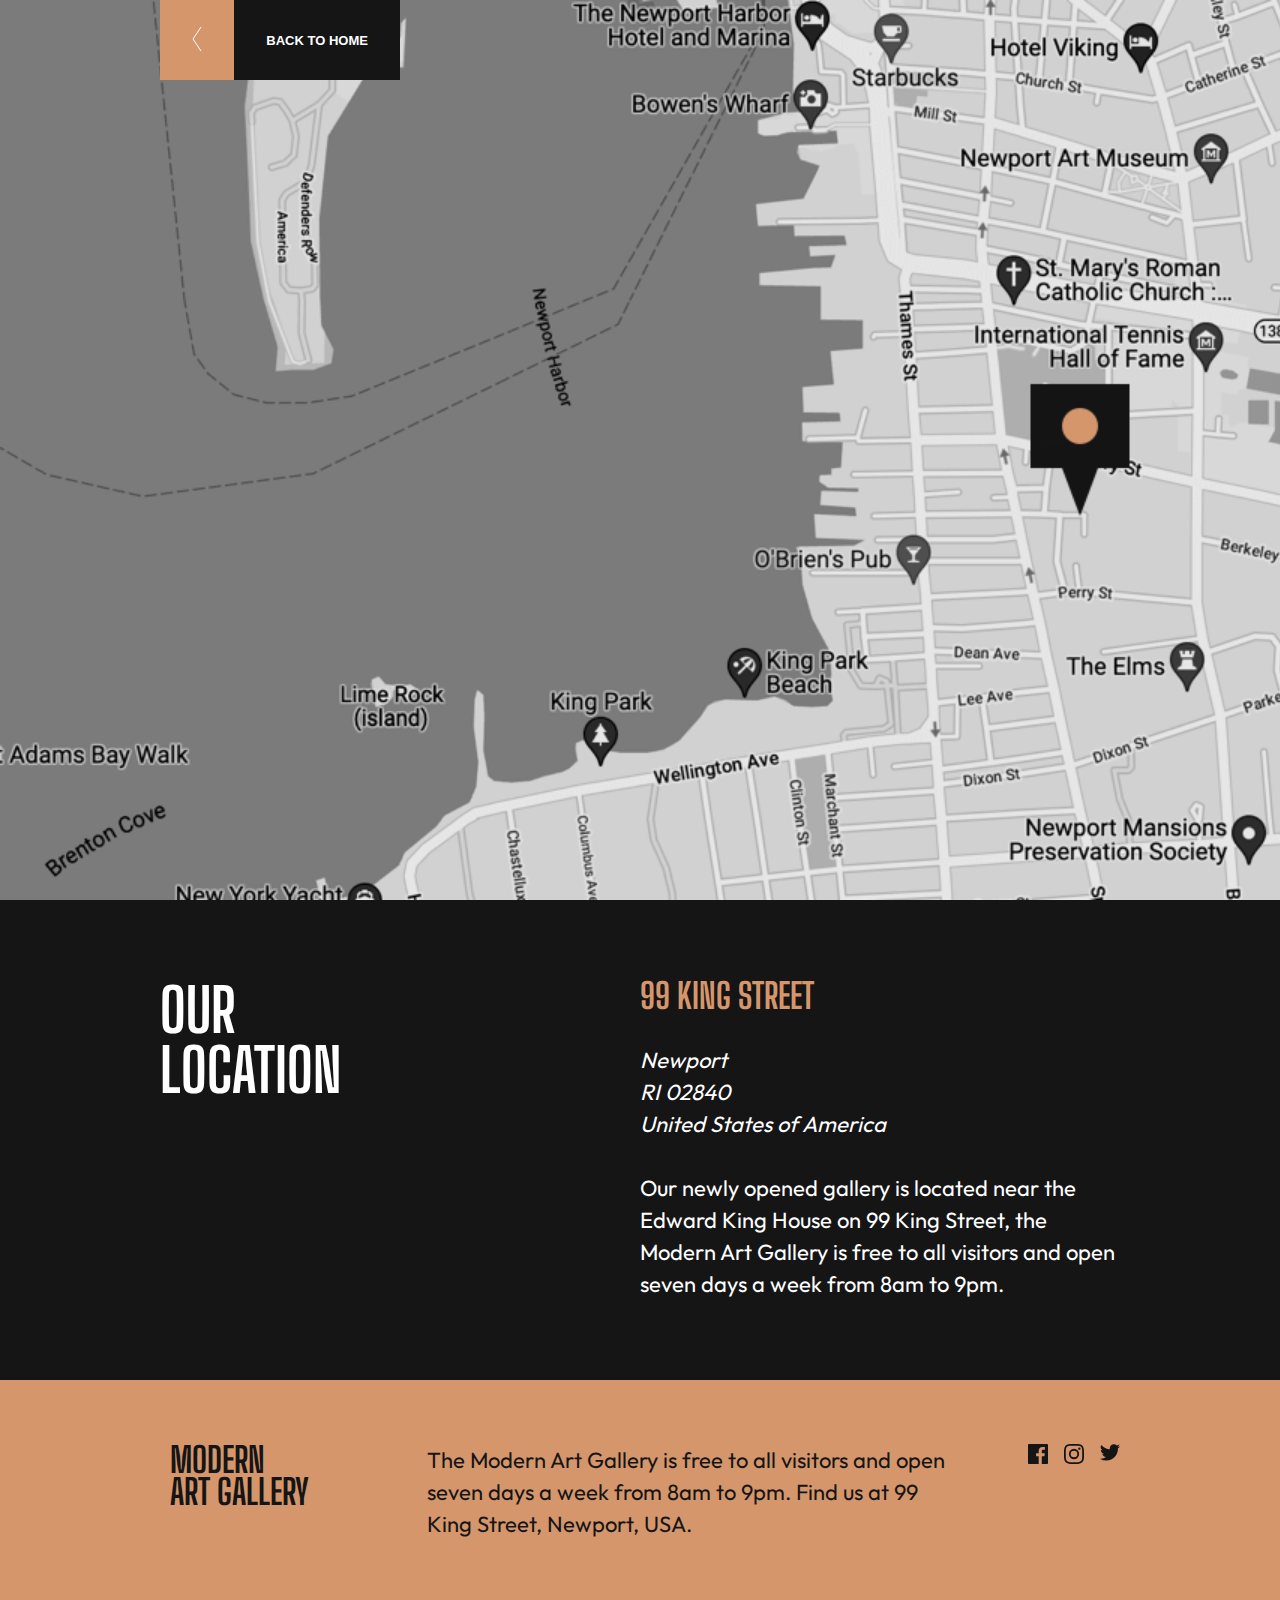
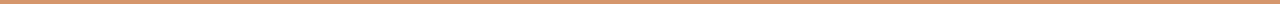
==== commit 0c5ea640: "8th commit" ====
--- a/location.html
+++ b/location.html
@@ -39,7 +39,7 @@
 
     <footer class="location-footer">
       <div class="location-footer-div">
-        <h3> MODERN ART GALLERY </h3>
+        <h3> MODERN <br>ART GALLERY </h3>
       </div>
 
       <div class="location-footer-div">
@@ -47,7 +47,7 @@
           King Street, Newport, USA. </p>
       </div>
 
-      <div class="location-footer-div" id="icons">
+      <div class="location-footer-div" id="location-icons">
 
         <div class="icon" id="facebook">
           <svg width="20" height="20" xmlns="http://www.w3.org/2000/svg">
--- a/css/styles.css
+++ b/css/styles.css
@@ -348,9 +348,9 @@
   text-decoration: none;
   position: absolute;
   margin-top: 0rem;
-  margin-left: 11rem;
+  margin-left: 10rem;
   height: 5rem;
-  width: 17rem;
+  width: 15rem;
   display: grid;
   transition: all 0.5s ease;
 }
@@ -362,7 +362,8 @@
 
 .location a button:nth-child(2) {
   background-color: #151515;
-  font-size: 18px;
+  font-size: 13px;
+  font-weight: 700;
   grid-row: 1;
 }
 
@@ -387,39 +388,39 @@
   background-repeat: no-repeat;
   height: 100vh;
   width: 100%;
-  /* display: grid;
-  place-content: center; */
+  /* display: grid; */
+  /* place-content: center; */
 }
 
 .location-info {
   display: grid;
-  grid-template-columns: 2fr 3fr;
-  gap: 3rem;
-  padding: 3rem 5%;
+  grid-template-columns: repeat(2, 1fr);
   background-color: #151515;
   color: #FFFFFF;
-}
-
-.location-info-div h3 {
+  padding: 5rem 10rem;
+}
+
+#location-address h3 {
   color: #D5966C;
+  margin-left: 0;
 }
 
 address {
-  margin: 3rem 0;
+  margin: 2rem 0;
 }
 
 .location-footer {
   display: grid;
   grid-template-columns: 2fr 3fr 1fr;
-  gap: 2rem;
   background-color: #D5966C;
-  padding: 3rem 5%;
-}
-
-.location-footer-div {
+  padding: 4rem 5rem;
+}
+
+#location-icons {
+  margin: 0 5rem;
   display: flex;
-  justify-content: space-around;
-  /* align-items: center; */
+  justify-content: space-between;
+  gap: 1rem;
 }
 
 .location-footer-div svg :hover {
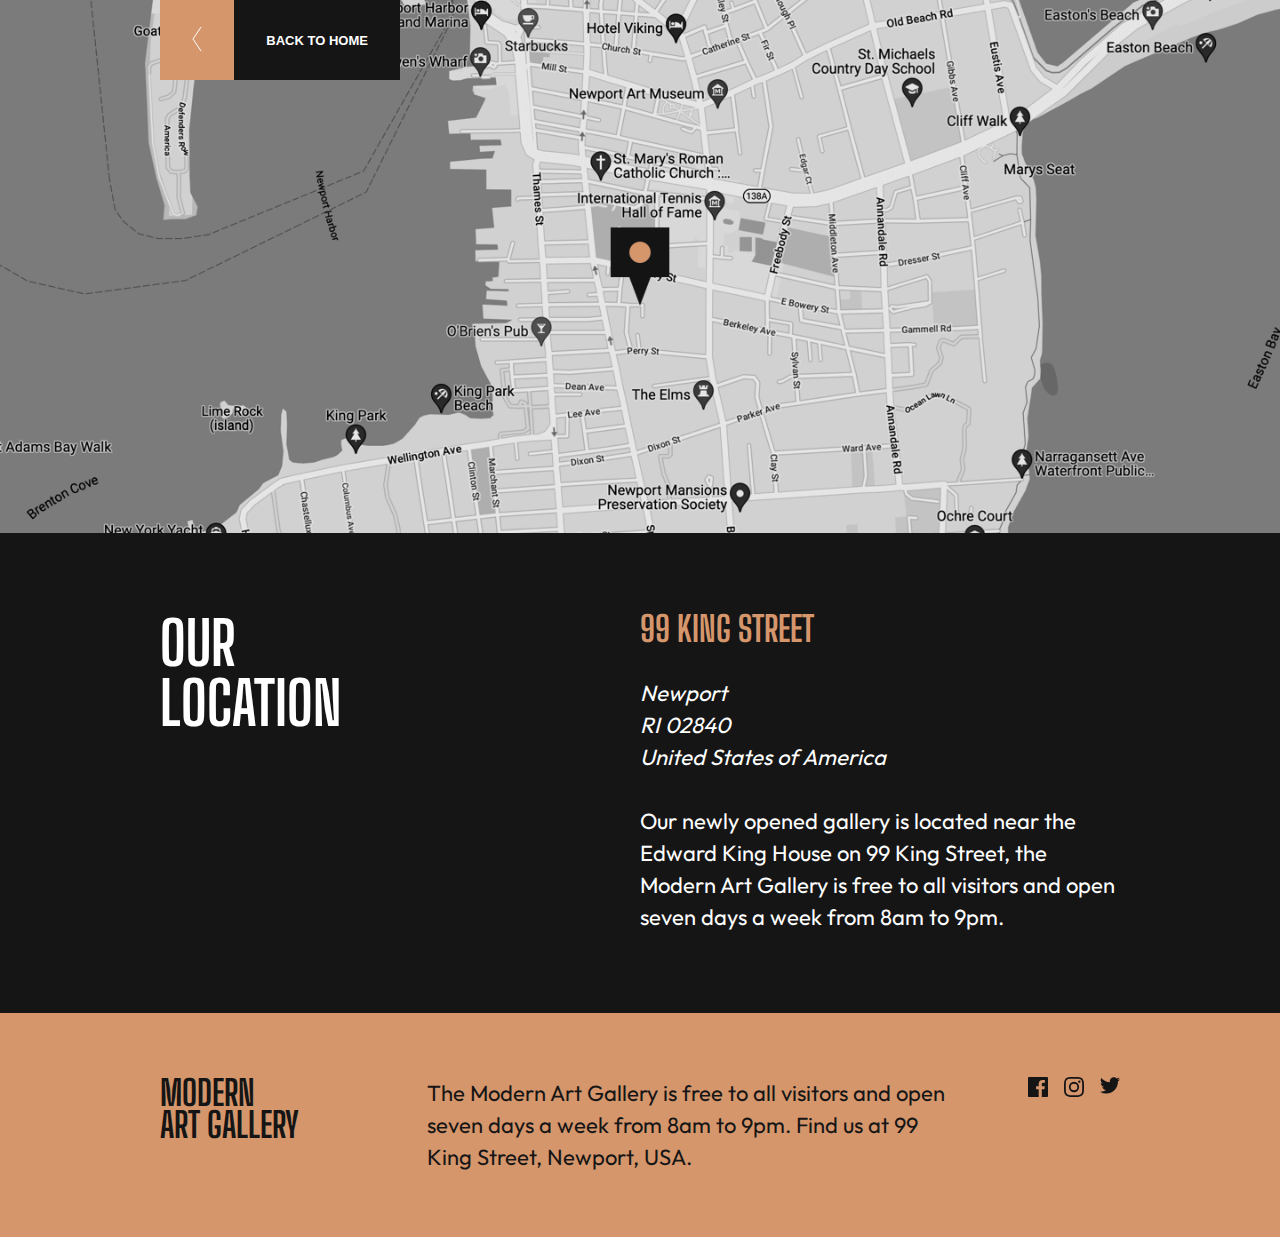
==== commit d219456d: "9th commit" ====
--- a/location.html
+++ b/location.html
@@ -18,7 +18,9 @@
       <button> BACK TO HOME </button>
     </a>
 
-    <div class="map"></div>
+    <div class="map">
+      <img src="assets/desktop/image-map.png" alt="map image">
+    </div>
 
     <div class="location-info">
       <div class="location-info-div">
--- a/css/styles.css
+++ b/css/styles.css
@@ -22,7 +22,6 @@
   font-family: "Big Shoulders Display", cursive;
   font-size: 35px;
   line-height: 32px;
-  margin-left: 90px;
 }
 
 p {
@@ -48,7 +47,8 @@
   margin-top: 3rem;
   text-decoration: none;
   display: grid;
-  grid-template-columns: repeat(5, 1fr);
+  grid-template-columns: repeat(4, 1fr);
+  width: 15rem;
 }
 
 .home a button:nth-child(1) {
@@ -56,7 +56,7 @@
   grid-column: 1/4;
   grid-row: 1;
   height: 4rem;
-  font-size: 16px;
+  font-size: 13px;
 }
 
 .home a button:nth-child(2) {
@@ -67,7 +67,7 @@
 }
 
 .home h1 {
-  background: linear-gradient(to right, #FFFFFF 61%, #151515 39%);
+  background: linear-gradient(to right, #FFFFFF 56%, #151515 44%);
   background-clip: text;
   -webkit-background-clip: text;
   -webkit-text-fill-color: transparent;
@@ -83,42 +83,46 @@
 
 .header-container {
   display: grid;
-  grid-template-columns: repeat(15, 1fr);
+  grid-template-columns: repeat(12, 1fr);
+  max-width: 100%;
   grid-template-rows: repeat(4, 1fr);
-  margin-bottom: 10rem;
+  max-height: 100%;
+  padding-bottom: 10rem;
 }
 
 #header-grid1 {
   background-color: #151515;
-  grid-column: 1/6;
+  grid-column: 1/5;
   grid-row: 1/5;
 }
 
-#header-grid2 {
-  background: url("/assets/desktop/image-hero.jpg");
-  height: 135vh;
-  background-size: cover;
-  background-repeat: no-repeat;
-  grid-column: 6/12;
+#header-grid2{
+  height: auto;
+  max-width: 100%;
+  grid-column: 5/10;
   grid-row: 1/5;
+}
+
+#header-grid2 img{
+  max-width: 100%;
+  height: auto;
 }
 
 #header-grid3 {
   background-color: #FFFFFF;
-  grid-column: 12/16;
-  grid-row: 1/4;
+  grid-column: 10/13;
+  grid-row: 1/5;
 }
 
 #header-grid4 {
-  grid-column: 2/8;
+  grid-column: 2/7;
   grid-row: 2/3;
-  margin-left: 70px;
+  padding-left: 3rem;
 }
 
 #header-grid5 {
-  grid-column: 11/15;
+  grid-column: 9/12;
   grid-row: 2/4;
-  margin-left: 2rem;
 }
 
 .main-container {
@@ -131,36 +135,50 @@
 
 .main-section-top {
   display: grid;
-  grid-template-columns: 2fr 3fr;
+  grid-template-columns: repeat(5, 1fr);
+  max-width: 100%;
+  grid-template-rows: repeat(2, 1fr);
+  grid-auto-flow: none;
   margin-bottom: 2rem;
 }
 
 #top-one {
   margin: 0rem 4rem 4rem 4rem;
+  grid-column: 1/3;
+  grid-row: 1/3;
 }
 
 #top-two {
   background-size: cover;
   background-repeat: no-repeat;
+  max-width: 100%;
+  grid-column: 3/6;
   margin-left: 4rem;
+  grid-row: 1/3;
+}
+
+.top-div img {
+  max-width: 100%;
+  height: auto;
+
 }
 
 .main-section-down {
   display: grid;
   grid-template-columns: repeat(5, 1fr);
   grid-template-rows: repeat(2, 1fr);
-  gap: 2rem;
+  column-gap: 2rem;
 }
 
 #down-one {
   grid-column: 1/4;
   grid-row: 1/3;
-  margin: 0rem 0rem 0rem 4rem;
+  padding: 0rem 0rem 0rem 4rem;
 }
 
 #down-one img {
-  width: 100%;
-  height: 100%;
+  max-width: 100%;
+  height: auto;
 }
 
 #down-two {
@@ -169,8 +187,8 @@
 }
 
 #down-two img {
-  width: 100%;
-  height: 100%;
+  max-width: 100%;
+  height: auto;
 }
 
 #down-three {
@@ -178,17 +196,18 @@
   grid-row: 2/3;
   background-color: #151515;
   color: #FFFFFF;
-  padding: 45px;
+  justify-items: center ;
+  padding: 2rem 4rem 0rem 4rem;
 }
 
 .home-footer {
   background-color: #151515;
   color: #FFFFFF;
   height: 15rem;
-  padding: 5rem 5%;
+  padding: 5rem 6rem;
   display: grid;
   grid-template-columns: 2fr 3fr 1fr;
-  gap: 10rem;
+  gap: 11rem;
 }
 
 span {
@@ -206,32 +225,48 @@
   justify-content: space-around;
 }
 
-@media and (max-width: 330px) {
-  .home {
-    width: 20%;
-  }
-
-  h1 {
-    font-size: 30px;
-    line-height: 30px;
-  }
-
-  h2 {
-    font-size: 20px;
-    line-height: 20px;
-  }
-
-  h3 {
-    font-size: 15px;
-    line-height: 15px;
-  }
-
-  p {
-    font-size: 10px;
-    line-height: 10px;
-  }
-
-}
+@media all and (max-width: 320px) {
+  body {
+    /* size: 80%; */
+    display: block;
+  }
+
+  .header-container {
+    display: block;
+  }
+
+  /* display: grid;
+  grid-template-rows: repeat(3, 1fr);
+  grid-template-columns: repeat(2, 1fr);
+} */
+
+  #header-grid2 {
+    /* display: block;
+  margin-bottom: 10rem;
+} */
+    grid-row: 1/2;
+    grid-column: 1/3;
+  }
+
+  #header-grid4 {
+    /* display: block;
+  color: #151515
+  background-color:#FFFFFF */
+
+    background: #FFFFFF;
+    color: #151515;
+    grid-row: 2/3;
+    grid-column: 1/3;
+  }
+
+  #header-grid5 {
+    margin-top: 10rem;
+    grid-row: 3/4;
+    grid-column: 1/3;
+  }
+
+}
+
 
 /* @media screen and (max-width: 820px) {
   h1 {
@@ -336,6 +371,12 @@
     grid-template-columns: 1fr;
   }
 } */
+
+* {
+  margin: 0;
+  padding: 0;
+  box-sizing: border-box;
+}
 
 .location button {
   border: none;
@@ -375,21 +416,12 @@
   background-color: #D5966C;
 }
 
-/* .location h1 {
-  background: linear-gradient(to right, #FFFFFF 61%, #151515 39%);
-  background-clip: text;
-  -webkit-background-clip: text;
-  -webkit-text-fill-color: transparent;
-} */
-
-.map {
-  background: url("/assets/desktop/image-map.png");
+.map img {
   background-size: cover;
   background-repeat: no-repeat;
-  height: 100vh;
-  width: 100%;
-  /* display: grid; */
-  /* place-content: center; */
+  max-width: 100%;
+  height: auto;
+  display: grid;
 }
 
 .location-info {
@@ -402,7 +434,6 @@
 
 #location-address h3 {
   color: #D5966C;
-  margin-left: 0;
 }
 
 address {
@@ -414,6 +445,10 @@
   grid-template-columns: 2fr 3fr 1fr;
   background-color: #D5966C;
   padding: 4rem 5rem;
+}
+
+.location-footer-div h3 {
+  margin: 0 5rem;
 }
 
 #location-icons {
@@ -428,7 +463,7 @@
   transition: all 0.3s ease;
 }
 
-@media screen and (max-width: 820px) {
+/* @media screen and (max-width: 820px) {
   .map {
     background: url("../images/tablet/image-map.png");
     background-size: cover;
@@ -454,4 +489,4 @@
     justify-content: start;
     gap: 2rem;
   }
-}+} */